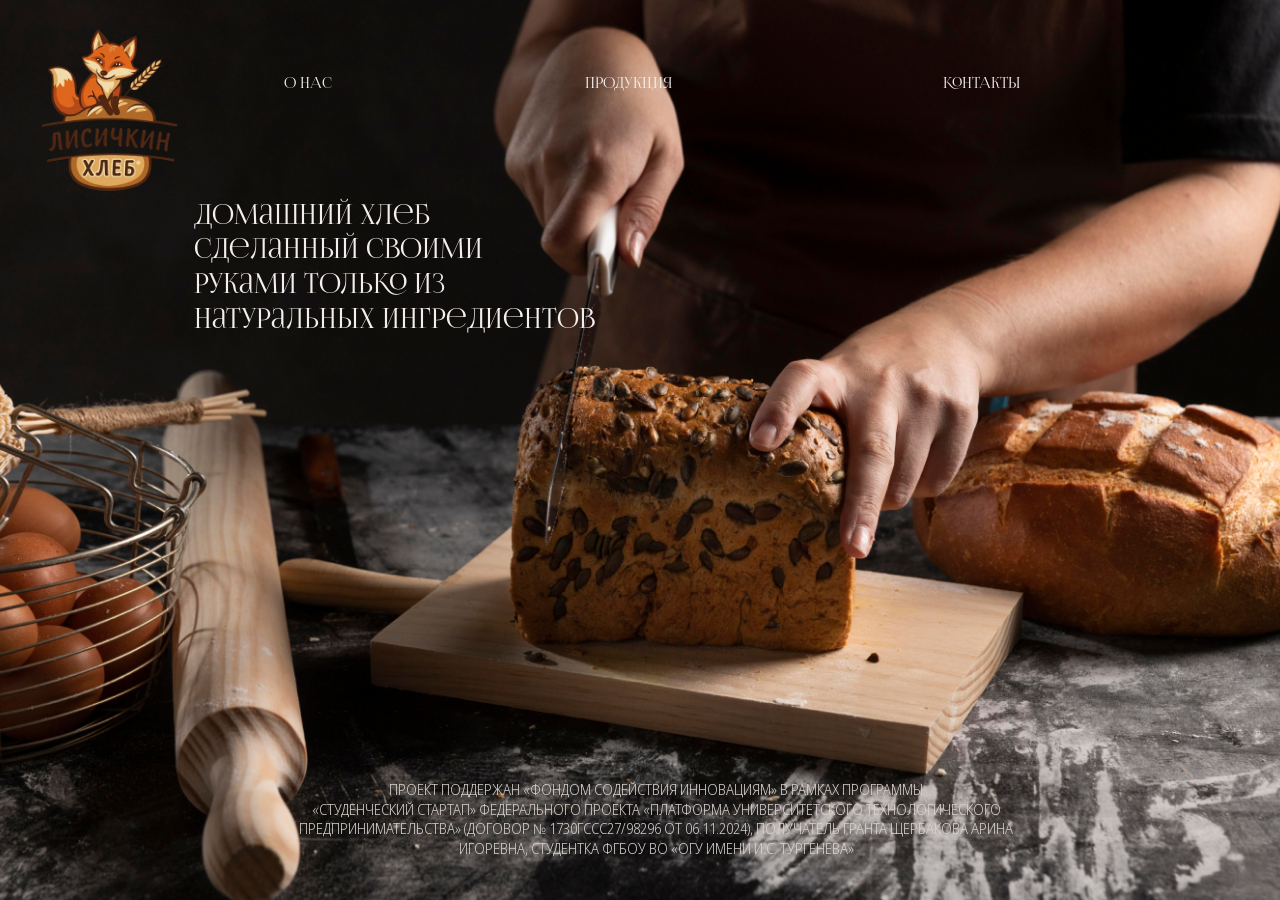
==== index.html @ 89870169 "Init commit" ====
<!doctype html>
<html lang="ru">
<head>
<meta charset="utf-8">
<meta name="viewport" content="width=device-width, initial-scale=1">
<title>Лисичкин хлеб — домашний хлеб из натуральных ингредиентов</title>
<link rel="preload" href="fonts/foglihtenno06.woff2" as="font" type="font/woff2" crossorigin>
<link rel="preload" href="fonts/sourceserifpro-cyr.woff2" as="font" type="font/woff2" crossorigin>
<link rel="stylesheet" href="css/style.css">
</head>
<body>
<main class="page page--home">
  <a class="logo" href="index.html" aria-label="Лисичкин хлеб — на главную"><img src="assets/logo.png" alt="Лисичкин хлеб"></a>
  <nav class="nav">
    <a href="about.html">О нас</a>
    <a href="products.html">Продукция</a>
    <a href="contacts.html">Контакты</a>
  </nav>

  <h1 class="abs h-display title">Домашний хлеб<br>
  сделанный своими<br>
  руками только из<br>
  натуральных ингредиентов</h1>

  <footer class="abs grant center-x">
    <p>Проект поддержан «Фондом содействия инновациям» в рамках программы<br>
    «Студенческий стартап» федерального проекта «Платформа университетского технологического<br>
    предпринимательства» (договор № 1730ГССС27/98296 от 06.11.2024), получатель гранта Щербакова Арина<br>
    Игоревна, студентка ФГБОУ ВО «ОГУ имени И.С. Тургенева»</p>
  </footer>
</main>
</body>
</html>
---- css/style.css ----
/* ===== Шрифты (как в макете Figma) ===== */
/* FoglihtenNo06 — заголовки (SIL OFL) */
@font-face{font-family:"FoglihtenNo06";src:local("FoglihtenNo06"),url(../fonts/foglihtenno06.woff2) format("woff2");font-weight:100 900;font-display:swap} /* одно начертание: диапазон весов, чтобы браузер не рисовал «жирный» для 500 */
/* Source Serif Pro — основной текст */
@font-face{font-family:"Source Serif Pro";src:url(../fonts/sourceserifpro-cyr.woff2) format("woff2");unicode-range:U+0301,U+0400-045F,U+0490-0491,U+04B0-04B1,U+2116;font-display:swap}
@font-face{font-family:"Source Serif Pro";src:url(../fonts/sourceserifpro-lat.woff2) format("woff2");unicode-range:U+0000-00FF,U+2000-206F;font-display:swap}
/* Equilibrist — меню. Файл шрифта положить в fonts/equilibrist.woff2 (или .otf) */
@font-face{font-family:"Equilibrist";src:local("Equilibrist Light"),local("Equilibrist-Light"),local("Equilibrist"),url(../fonts/equilibrist-light.woff2) format("woff2"),url(../fonts/equilibrist-light.otf) format("opentype");font-weight:300;font-display:swap}
/* Noto Sans Display Light — текст про грант */
@font-face{font-family:"Noto Sans Display";src:url(../fonts/notosansdisplay-300-cyr.woff2) format("woff2");font-weight:300;unicode-range:U+0301,U+0400-045F,U+0490-0491,U+04B0-04B1,U+2116;font-display:swap}
@font-face{font-family:"Noto Sans Display";src:url(../fonts/notosansdisplay-300-lat.woff2) format("woff2");font-weight:300;unicode-range:U+0000-00FF,U+2000-206F;font-display:swap}

/*
  Система единиц.
  Макеты нарисованы шириной 1440px. Каждая страница ровно в один экран:
    --vx  — 1px макета по горизонтали (растягивается по ширине экрана)
    --py  — 1px макета по вертикали   (растягивается по высоте экрана)
    --ps  — 1px для размеров шрифтов и картинок: меньшее из двух,
            чтобы ничего не наезжало и не вылезало за экран.
  Так страница без прокрутки занимает и 1920×1080 (16:9), и 1920×1200 (16:10),
  и любое другое десктопное разрешение.
*/
:root{
  --vx: calc(100vw / 1440);
  --hy: calc(100vh / 898);
  --hs: min(var(--vx), var(--hy));
  /* 1px Figma: макет в Figma шириной 744px, вёрстка считается от 1440 → ×1.93548 */
  --fig-h: calc(var(--hs) * 1.93548);
  --bg:#040203;
  --text:#f4efec;
  --muted:#d2cbc7;
}
@supports (height:100dvh){ :root{ --hy: calc(100dvh / 898); } }

*{box-sizing:border-box;margin:0;padding:0}
html,body{height:100%;background:var(--bg);color:var(--text)}
body{font-family:"Source Serif Pro",Georgia,serif;-webkit-font-smoothing:antialiased;overflow:hidden}
a{color:inherit;text-decoration:none}

.page{
  --py: calc(100vh / var(--H));
  --ps: min(var(--vx), var(--py));
  --fig: calc(var(--ps) * 1.93548);   /* размеры шрифтов — прямо из Figma */
  position:relative;
  width:100vw;
  height:100vh;
  overflow:hidden;
  background-color:var(--bg);
}
@supports (height:100dvh){ .page{ height:100dvh; --py: calc(100dvh / var(--H)); } }

/* ===== Шапка (одинаковая на всех страницах) ===== */
/* Блок .logo = видимый рисунок логотипа по макету (153px при ширине 1440).
   У файла logo.png вокруг рисунка прозрачные поля — переменные ниже их компенсируют:
   --logo-l / --logo-t — поле слева / сверху, --logo-w — ширина рисунка (всё в долях ширины файла).
   Если логотип обрезан вплотную к рисунку, поставь 0, 0 и 1. */
.logo{
  --logo-l:0.201;
  --logo-t:0.124;
  --logo-w:0.613;
  position:absolute; z-index:5;
  left:calc(47.6 * var(--vx));
  top:calc(29.2 * var(--hy));
  width:calc(152.8 * var(--hs));
  display:block;
}
.logo img{
  display:block;
  height:auto;
  width:calc(100% / var(--logo-w));
  max-width:none;
  margin-left:calc(-100% * var(--logo-l) / var(--logo-w));
  margin-top:calc(-100% * var(--logo-t) / var(--logo-w));
}

.nav{
  position:absolute; z-index:5;
  left:0; right:0;
  top:calc(75 * var(--hy));
  height:calc(16 * var(--hs));
  font-family:"Equilibrist","FoglihtenNo06",Georgia,serif;
  font-weight:300;
  font-size:calc(9 * var(--fig-h));
  line-height:1;
  letter-spacing:0;
  text-transform:uppercase;
}
/* Подчёркивание при наведении у всех пунктов меню — прорисовывается слева направо */
.nav a{position:absolute;top:0;white-space:nowrap}
/* места пунктов — как в макете */
.nav a:nth-child(1){left:calc(319 * var(--vx))}
.nav a:nth-child(2){left:calc(658.5 * var(--vx))}
.nav a:nth-child(3){left:calc(1061 * var(--vx))}
.nav a::after{
  content:"";
  position:absolute;
  left:0; right:0;
  bottom:calc(-5 * var(--hs));
  height:1px;
  background:currentColor;
  transform:scaleX(0);
  transform-origin:right center;
  transition:transform .35s cubic-bezier(.4,0,.2,1);
}
.nav a:hover::after,
.nav a:focus-visible::after{transform:scaleX(1);transform-origin:left center}

/* Общие заголовки / текст */
.h-display{
  font-family:"FoglihtenNo06",Georgia,serif;
  font-weight:500;
  line-height:1;
  white-space:nowrap;
}
.copy{color:var(--muted)}
.copy p{white-space:nowrap}
.abs{position:absolute}


/* ===== 0. Главная ===== */
.page--home{
  --H:902;
  background:#0b0908 url(../assets/hero.jpg) center 60% / cover no-repeat;
}
.page--home .title{
  left:calc(218 * var(--vx));
  top:calc(198 * var(--py));
  font-size:calc(16 * var(--fig));
  line-height:calc(39 * var(--ps));
  text-transform:lowercase;
  white-space:nowrap;
}
.page--home .grant{
  left:calc(738 * var(--vx));
  top:calc(782 * var(--py));
  font-size:calc(8 * var(--fig));
  line-height:calc(22 * var(--ps));
  font-family:"Noto Sans Display",Arial,sans-serif;
  font-weight:300;
  letter-spacing:0;
  text-transform:uppercase;
  color:#d9d3ce;
}
.page--home .grant p{white-space:nowrap}

/* ===== 1. О нас — «что мы делаем?» ===== */
.page--about{
  --H:898;
  --blur-pad:40px;                 /* запас, чтобы размытие не «съедало» край фото */
  background:#030204;
}
/* Фото хлеба (вертикальное, как в Figma), кадрировано по макету:
   ширина 1463px при макете 1440, левый край −13px, низ уходит на 522px ниже экрана. */
.page--about::before{
  content:"";
  position:absolute;
  left:calc(-1 * var(--blur-pad));
  bottom:calc(-1 * var(--blur-pad));
  top:0; right:0;
  background:url(../assets/about-bg.jpg) no-repeat;
  background-size:calc(1463 * var(--ps)) auto;
  background-position:
    left calc(var(--blur-pad) - 13 * var(--vx))
    bottom calc(var(--blur-pad) - 522 * var(--ps));
  filter:blur(calc(5 * var(--ps)));
  z-index:0;
  pointer-events:none;
}
.page--about .title{
  left:calc(643 * var(--vx));
  top:calc(199 * var(--py));
  font-size:calc(40 * var(--fig));
  transform:scaleX(1);
  transform-origin:left top;
}
.page--about .title .q{font-size:1em}
.page--about .copy{
  left:calc(797.5 * var(--vx));
  top:calc(309 * var(--py));
  font-size:calc(9 * var(--fig));
  line-height:calc(21.4 * var(--ps));
}
.page--about .copy p + p{margin-top:calc(21.4 * var(--ps))}

/* ===== Страницы с фактурным фоном ===== */
.page--textured{
  background:#1a1a1b url(../assets/texture.jpg) center / cover no-repeat;
}
.center-x{transform:translateX(-50%);text-align:center}

/* ===== 2. Наша продукция ===== */
.page--products{ --H:1135; }
/* Контент продукции масштабируется одним коэффициентом и центрируется:
   хлеб и текст стоят так же близко друг к другу, как в макете, на любом соотношении сторон.
   Координата по X = центр экрана + (X_макета − 720) × --ps */
.page--products .title{
  left:50%;
  top:calc(187 * var(--py));
  font-size:calc(36 * var(--fig));
  transform:translateX(-50%);
}
.page--products .copy{
  font-size:calc(10 * var(--fig));
  line-height:calc(25.1 * var(--ps));
}
.page--products .copy-1{ left:calc(50% + (477 - 720) * var(--ps)); top:calc(377 * var(--py)); }
.page--products .copy-2{ left:calc(50% + (925 - 720) * var(--ps)); top:calc(727 * var(--py)); }
.page--products .copy-2 > * + *{margin-top:calc(25.1 * var(--ps))}
.page--products .copy ul{list-style:none}
.page--products .copy li{white-space:nowrap}
.page--products .copy li::before{content:"•";margin-right:.55em}
.page--products .img-sliced{ left:calc(50% + (1058 - 720) * var(--ps)); top:calc(327 * var(--py)); width:calc(379 * var(--ps)); transform:translateX(-50%); }
.page--products .img-round{ left:calc(50% + (338 - 720) * var(--ps)); top:calc(734 * var(--py)); width:calc(335 * var(--ps)); transform:translateX(-50%); }

/* ===== 3. Контакты ===== */
.page--contacts{ --H:894; }
.page--contacts .title{
  left:50%;
  top:calc(187 * var(--py));
  font-size:calc(36 * var(--fig));
  transform:translateX(-50%);
}
.page--contacts .subtitle{
  left:50%;
  top:calc(264 * var(--py));
  font-size:calc(10 * var(--fig));
  line-height:1.4;
  color:var(--muted);
}
.page--contacts .person{
  left:50%;
  top:calc(350 * var(--py));
  font-size:calc(13 * var(--fig));
  line-height:calc(31.5 * var(--ps));
  color:var(--muted);
}
.page--contacts .person a:hover{color:var(--text)}
.page--contacts .address{
  left:50%;
  top:calc(480 * var(--py));
  font-size:calc(10 * var(--fig));
  line-height:calc(25 * var(--ps));
  color:var(--muted);
}
.page--contacts .img-round{ left:calc(-9 * var(--ps)); top:calc(277 * var(--py)); width:calc(320 * var(--ps)); transform:rotate(22deg); }
.page--contacts .img-flour{ left:calc(1230 * var(--vx)); top:calc(443 * var(--py)); width:calc(367 * var(--ps)); transform:translateX(-50%); }

.abs img, img.abs{display:block;height:auto}


/* ===== Телефоны и узкие окна: обычная вёрстка с прокруткой ===== */
@media (max-width: 800px), (max-aspect-ratio: 1/1){
  :root{ --vx:1px; --hy:1px; --hs:1px; }
  body{overflow:auto}
  .page{ --py:1px; --ps:1px; height:auto; min-height:100vh; padding:24px 16px 48px; display:flex; flex-direction:column; align-items:center; text-align:center }
  .logo,.nav,.abs{position:static;transform:none !important}
  .logo{width:96px;align-self:flex-start}
  .nav{align-self:stretch;flex-wrap:wrap;gap:12px 20px;justify-content:flex-start;font-size:14px;letter-spacing:.12em;margin-top:16px}
  .nav{height:auto;display:flex}
  .nav a{position:relative;left:auto !important}
  .nav a::after{right:.12em;bottom:-4px}
  .h-display{white-space:normal;margin:36px 0 16px}
  .copy p,.copy li,.page--products .copy li{white-space:normal}
  .copy br{display:none}
  .page--about{ padding-bottom:90vw; text-align:left; align-items:flex-start }
  .page--about::before{ top:auto; height:120vw; background-size:130vw auto; background-position:left -2vw bottom -70vw; filter:blur(3px) }
  .page--about .title{font-size:clamp(44px,13vw,72px)}
  .page--home{ background-position:55% 100%; background-size:auto 70vh; justify-content:flex-start; text-align:left; align-items:flex-start }
  .page--home .title{font-size:clamp(28px,8vw,44px);line-height:1.1;white-space:normal}
  .page--home .grant{margin-top:auto;font-size:11px;line-height:1.5;text-align:center;align-self:stretch;background:rgba(0,0,0,.55);padding:12px;border-radius:4px}
  .page--home .grant p{white-space:normal}
  .page--about .copy{font-size:15px;line-height:23px}
  .page--about .copy p + p{margin-top:16px}
  .page--products .title{font-size:clamp(36px,10vw,60px)}
  .page--products .copy{font-size:15px;line-height:23px;margin:16px 0}
  .page--products .img-sliced,.page--products .img-round{width:min(300px,80vw);margin:16px 0}
  .page--contacts .title{font-size:clamp(40px,12vw,64px)}
  .page--contacts .subtitle,.page--contacts .address{font-size:14px}
  .page--contacts .person{font-size:18px;line-height:28px;margin:24px 0 16px}
  .page--contacts .img-round,.page--contacts .img-flour{width:min(260px,70vw);margin:24px 0 0}
  .page--products .img-sliced{order:2}
  .page--products .copy-1{order:3}
  .page--products .img-round{order:4}
  .page--products .copy-2{order:5}
}
sup{font-size:.6em;line-height:0;vertical-align:super}
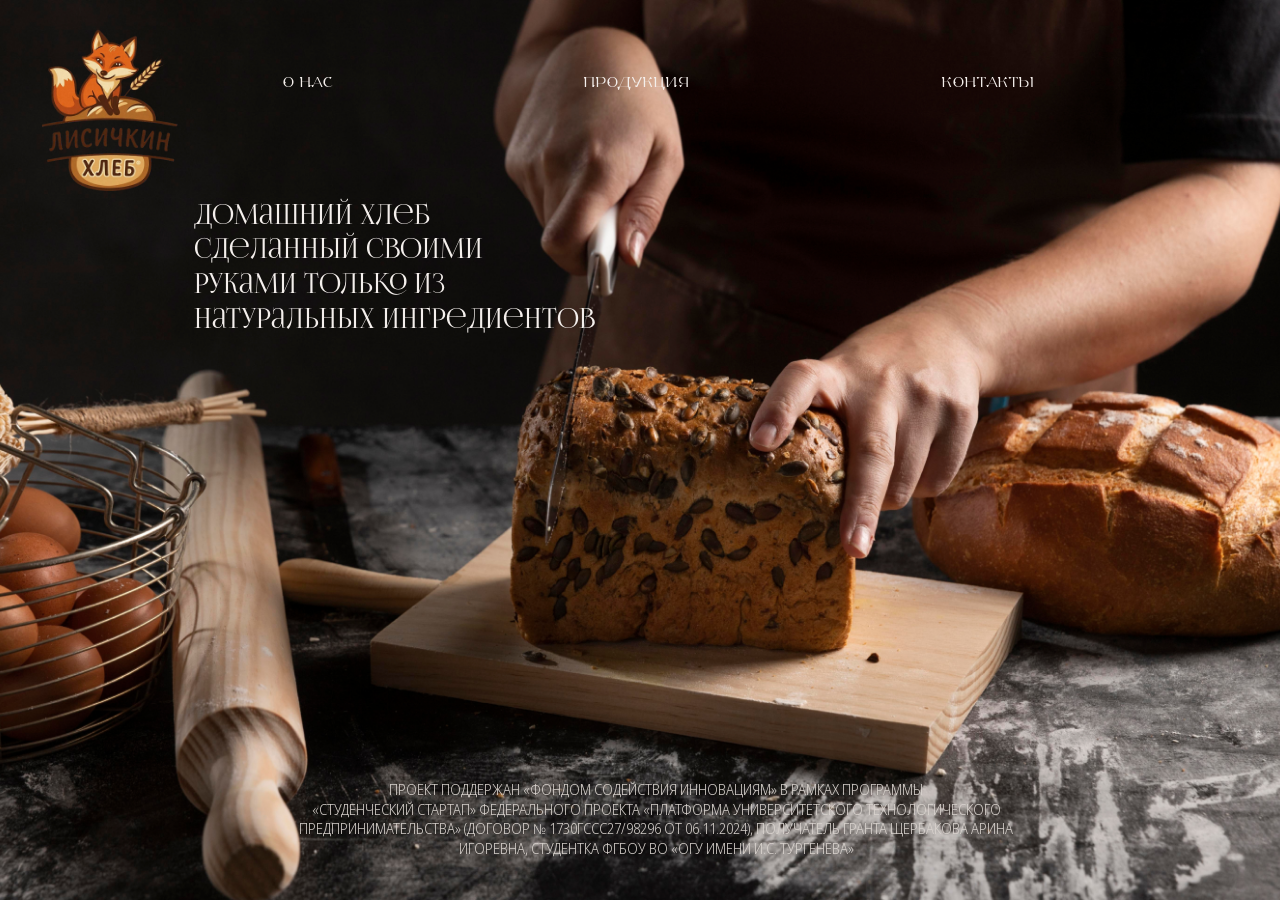
==== commit aa731798: "Update" ====
--- a/index.html
+++ b/index.html
@@ -4,6 +4,7 @@
 <meta charset="utf-8">
 <meta name="viewport" content="width=device-width, initial-scale=1">
 <title>Лисичкин хлеб — домашний хлеб из натуральных ингредиентов</title>
+<link rel="preload" href="fonts/equilibrist-light.otf" as="font" type="font/otf" crossorigin>
 <link rel="preload" href="fonts/foglihtenno06.woff2" as="font" type="font/woff2" crossorigin>
 <link rel="preload" href="fonts/sourceserifpro-cyr.woff2" as="font" type="font/woff2" crossorigin>
 <link rel="stylesheet" href="css/style.css">
--- a/css/style.css
+++ b/css/style.css
@@ -1,11 +1,13 @@
 /* ===== Шрифты (как в макете Figma) ===== */
 /* FoglihtenNo06 — заголовки (SIL OFL) */
-@font-face{font-family:"FoglihtenNo06";src:local("FoglihtenNo06"),url(../fonts/foglihtenno06.woff2) format("woff2");font-weight:100 900;font-display:swap} /* одно начертание: диапазон весов, чтобы браузер не рисовал «жирный» для 500 */
+@font-face{font-family:"FoglihtenNo06";src:local("FoglihtenNo06"),url(../fonts/foglihtenno06.woff2) format("woff2");font-weight:100 900;font-display:block} /* одно начертание: диапазон весов, чтобы браузер не рисовал «жирный» для 500 */
 /* Source Serif Pro — основной текст */
 @font-face{font-family:"Source Serif Pro";src:url(../fonts/sourceserifpro-cyr.woff2) format("woff2");unicode-range:U+0301,U+0400-045F,U+0490-0491,U+04B0-04B1,U+2116;font-display:swap}
 @font-face{font-family:"Source Serif Pro";src:url(../fonts/sourceserifpro-lat.woff2) format("woff2");unicode-range:U+0000-00FF,U+2000-206F;font-display:swap}
-/* Equilibrist — меню. Файл шрифта положить в fonts/equilibrist.woff2 (или .otf) */
-@font-face{font-family:"Equilibrist";src:local("Equilibrist Light"),local("Equilibrist-Light"),local("Equilibrist"),url(../fonts/equilibrist-light.woff2) format("woff2"),url(../fonts/equilibrist-light.otf) format("opentype");font-weight:300;font-display:swap}
+/* Equilibrist — меню.
+   Установленный в системе шрифт «Equilibrist» используется напрямую (font-family ниже).
+   Для посетителей без установленного шрифта — файл в fonts/: equilibrist-light.otf (.ttf или .woff2). */
+@font-face{font-family:"Equilibrist Web";src:url(../fonts/equilibrist-light.woff2) format("woff2"),url(../fonts/equilibrist-light.otf) format("opentype"),url(../fonts/equilibrist-light.ttf) format("truetype");font-weight:300;font-display:block}
 /* Noto Sans Display Light — текст про грант */
 @font-face{font-family:"Noto Sans Display";src:url(../fonts/notosansdisplay-300-cyr.woff2) format("woff2");font-weight:300;unicode-range:U+0301,U+0400-045F,U+0490-0491,U+04B0-04B1,U+2116;font-display:swap}
 @font-face{font-family:"Noto Sans Display";src:url(../fonts/notosansdisplay-300-lat.woff2) format("woff2");font-weight:300;unicode-range:U+0000-00FF,U+2000-206F;font-display:swap}
@@ -78,7 +80,7 @@
   left:0; right:0;
   top:calc(75 * var(--hy));
   height:calc(16 * var(--hs));
-  font-family:"Equilibrist","FoglihtenNo06",Georgia,serif;
+  font-family:"Equilibrist Web","Equilibrist Light","Equilibrist","FoglihtenNo06",Georgia,serif;
   font-weight:300;
   font-size:calc(9 * var(--fig-h));
   line-height:1;
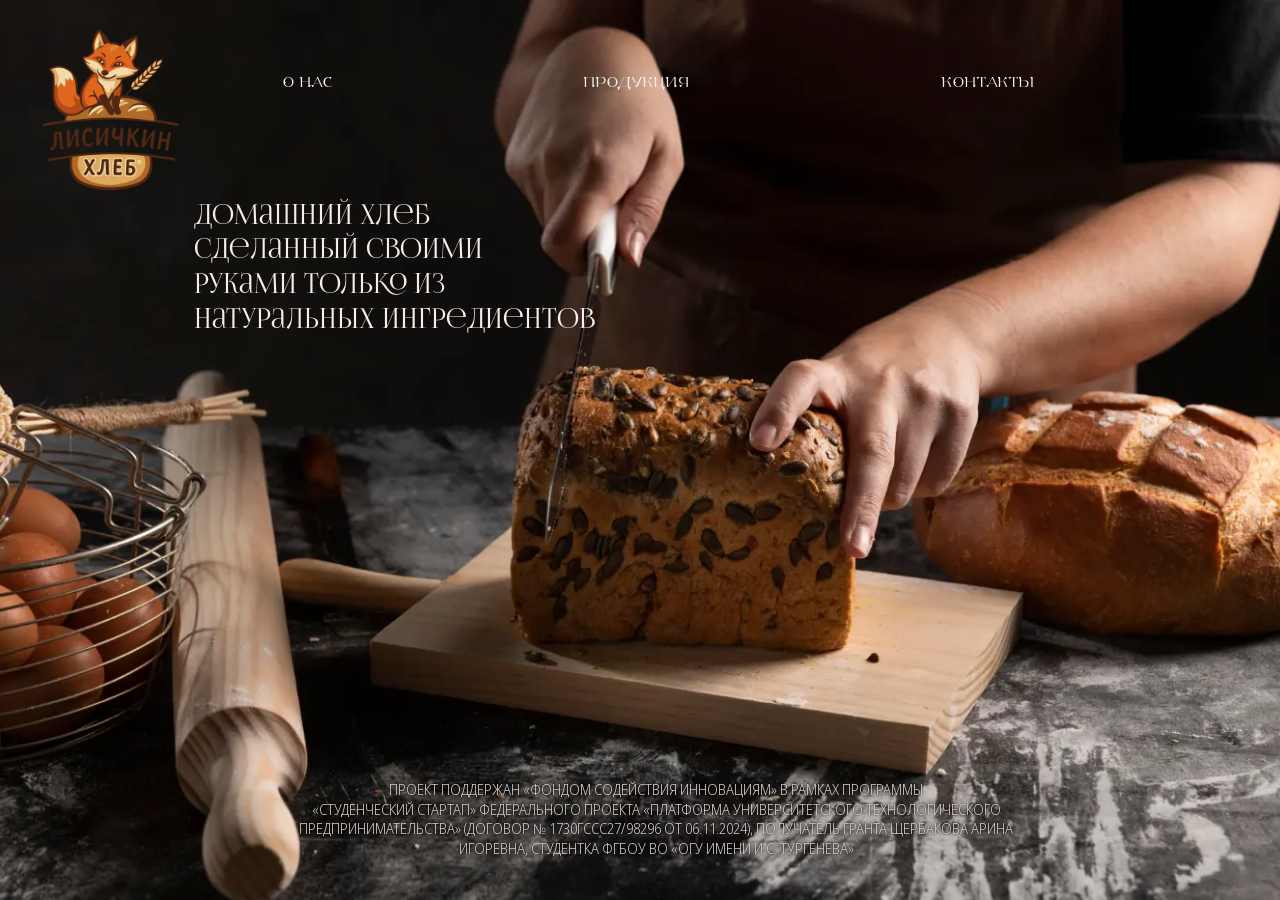
==== commit c51c7971: "Update to webP" ====
--- a/index.html
+++ b/index.html
@@ -11,7 +11,7 @@
 </head>
 <body>
 <main class="page page--home">
-  <a class="logo" href="index.html" aria-label="Лисичкин хлеб — на главную"><img src="assets/logo.png" alt="Лисичкин хлеб"></a>
+  <a class="logo" href="index.html" aria-label="Лисичкин хлеб — на главную"><img src="assets/logo.webp" alt="Лисичкин хлеб"></a>
   <nav class="nav">
     <a href="about.html">О нас</a>
     <a href="products.html">Продукция</a>
--- a/css/style.css
+++ b/css/style.css
@@ -57,9 +57,9 @@
    --logo-l / --logo-t — поле слева / сверху, --logo-w — ширина рисунка (всё в долях ширины файла).
    Если логотип обрезан вплотную к рисунку, поставь 0, 0 и 1. */
 .logo{
-  --logo-l:0.201;
-  --logo-t:0.124;
-  --logo-w:0.613;
+  --logo-l:0.1973;
+  --logo-t:0.125;
+  --logo-w:0.6152;
   position:absolute; z-index:5;
   left:calc(47.6 * var(--vx));
   top:calc(29.2 * var(--hy));
@@ -122,7 +122,7 @@
 /* ===== 0. Главная ===== */
 .page--home{
   --H:902;
-  background:#0b0908 url(../assets/hero.jpg) center 60% / cover no-repeat;
+  background:#0b0908 url(../assets/hero.webp) center 60% / cover no-repeat;
 }
 .page--home .title{
   left:calc(218 * var(--vx));
@@ -144,6 +144,7 @@
   color:#d9d3ce;
 }
 .page--home .grant p{white-space:nowrap}
+.page--home .grant{text-shadow:0 0 6px rgba(0,0,0,.9),0 0 2px rgba(0,0,0,.9)}
 
 /* ===== 1. О нас — «что мы делаем?» ===== */
 .page--about{
@@ -159,7 +160,7 @@
   left:calc(-1 * var(--blur-pad));
   bottom:calc(-1 * var(--blur-pad));
   top:0; right:0;
-  background:url(../assets/about-bg.jpg) no-repeat;
+  background:url(../assets/about-bg.webp) no-repeat;
   background-size:calc(1463 * var(--ps)) auto;
   background-position:
     left calc(var(--blur-pad) - 13 * var(--vx))
@@ -186,7 +187,7 @@
 
 /* ===== Страницы с фактурным фоном ===== */
 .page--textured{
-  background:#1a1a1b url(../assets/texture.jpg) center / cover no-repeat;
+  background:#1a1a1b url(../assets/texture.webp) center / cover no-repeat;
 }
 .center-x{transform:translateX(-50%);text-align:center}
 
